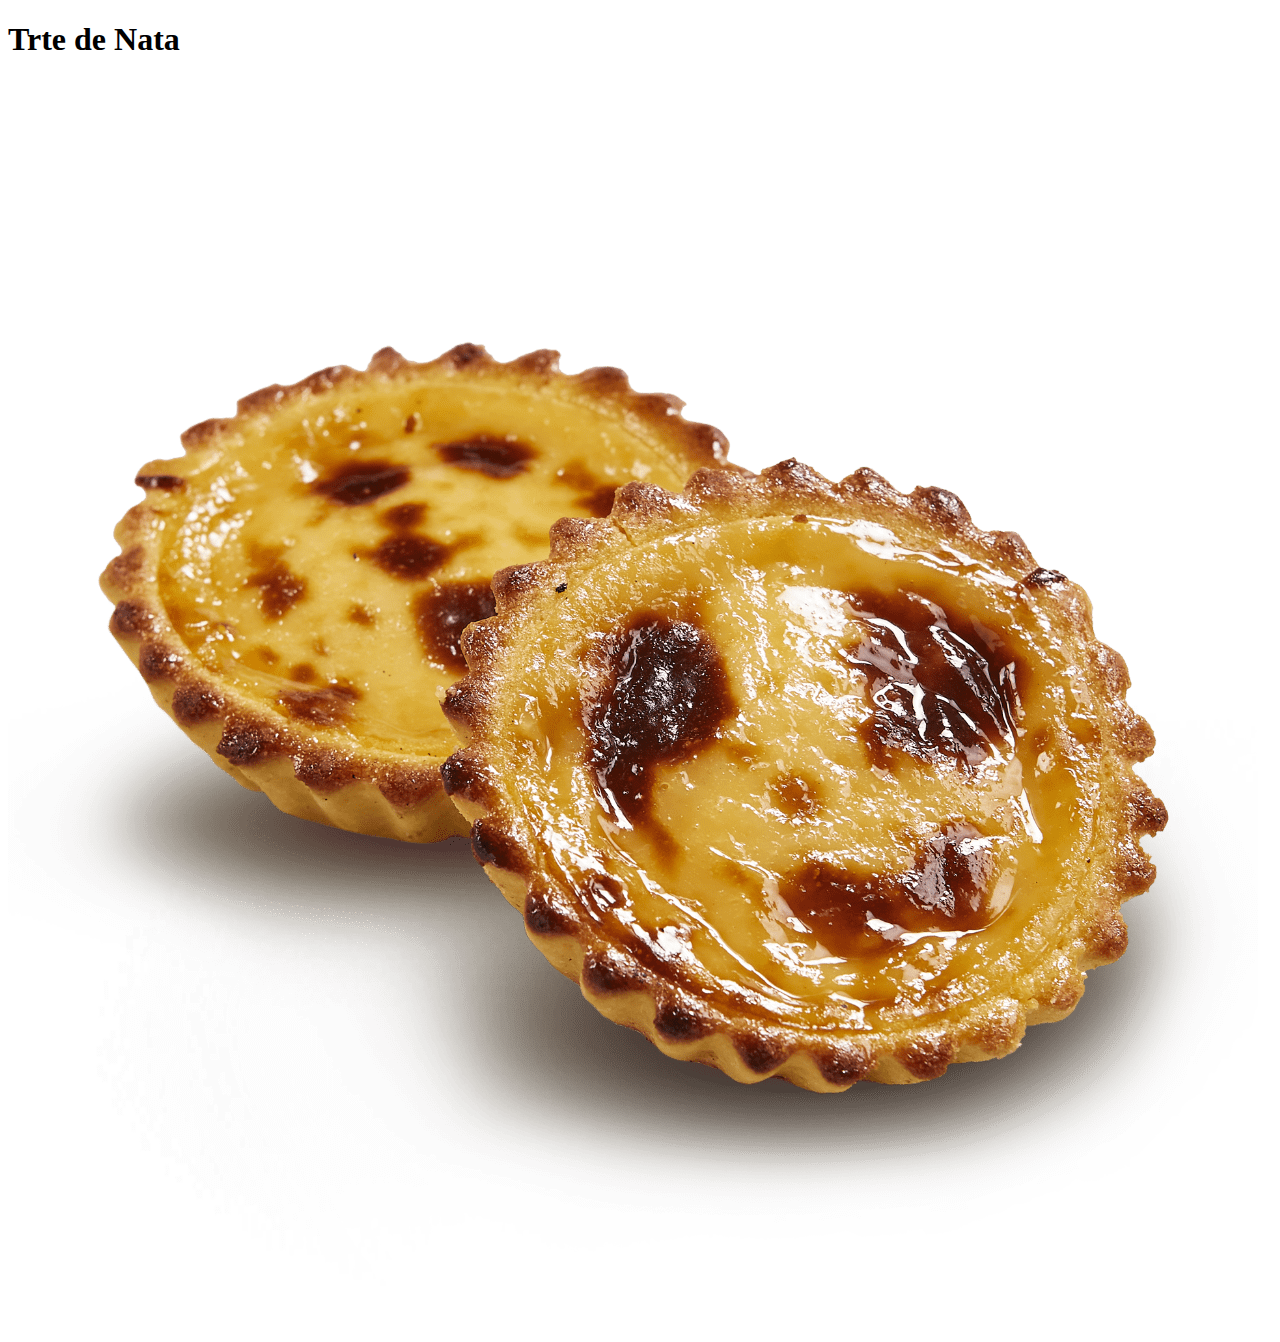
==== index.html @ d2eb8fe9 "create files structure" ====
<!DOCTYPE html>
<html lang="en">
  <head>
    <meta charset="UTF-8" />
    <meta name="viewport" content="width=device-width, initial-scale=1.0" />
    <title>Tate de Nata</title>
  </head>
  <body>
    <h1>Trte de Nata</h1>
    <img src="/images/tarte nata.png" alt="" />
  </body>
</html>
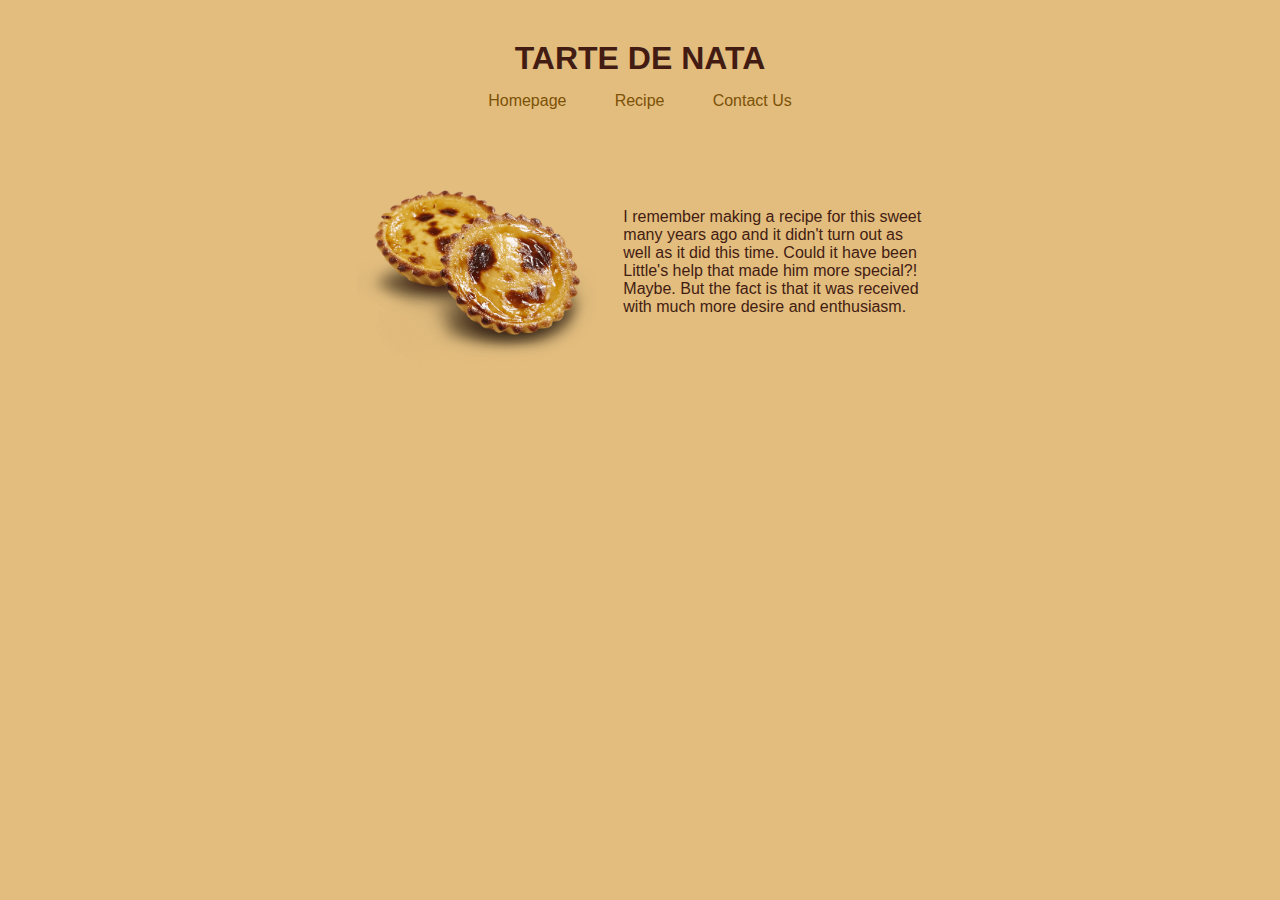
==== commit 65b5cb4b: "link pages, styled, included images" ====
--- a/index.html
+++ b/index.html
@@ -4,9 +4,25 @@
     <meta charset="UTF-8" />
     <meta name="viewport" content="width=device-width, initial-scale=1.0" />
     <title>Tate de Nata</title>
+    <link rel="stylesheet" href="/css/style.css" />
   </head>
   <body>
-    <h1>Trte de Nata</h1>
-    <img src="/images/tarte nata.png" alt="" />
+    <h1>Tarte de Nata</h1>
+    <div class="group-links container">
+      <a href="/">Homepage</a>
+      <a href="/recipe.html">Recipe</a>
+      <a href="/contact.html">Contact Us</a>
+    </div>
+    <div class="container">
+      <figure>
+        <img src="/images/tarte nata.png" alt="" />
+      </figure>
+      <p class="inicial-text">
+        I remember making a recipe for this sweet many years ago and it didn't
+        turn out as well as it did this time. Could it have been Little's help
+        that made him more special?! Maybe. But the fact is that it was received
+        with much more desire and enthusiasm.
+      </p>
+    </div>
   </body>
 </html>
--- a/css/style.css
+++ b/css/style.css
@@ -0,0 +1,56 @@
+body {
+  margin: 40px auto;
+  max-width: 600px;
+  font-family: "Gill Sans", "Gill Sans MT", Calibri, "Trebuchet MS", sans-serif;
+  background-color: #e2bd7e;
+}
+h1 {
+  text-align: center;
+  color: #421c12;
+  text-transform: uppercase;
+  margin: 0%;
+}
+.container {
+  display: flex;
+  flex-wrap: wrap;
+  justify-content: space-evenly;
+  align-items: center;
+}
+figure {
+  margin: 20px 10px;
+  width: 240px;
+}
+img {
+  border-radius: 10px;
+  height: 230px;
+  object-fit: cover;
+  width: 100%;
+}
+p {
+  color: #421c12;
+}
+.inicial-text {
+  margin: 10px;
+  width: 300px;
+}
+.group-links {
+  margin: 15px 100px;
+}
+.group-links a {
+  color: rgb(124, 81, 6);
+  text-decoration: none;
+}
+.group-links a:hover {
+  text-decoration: underline;
+  color: rgb(76, 50, 8);
+}
+.link-email {
+  text-align: center;
+  margin-top: 20px;
+}
+.link-email a {
+  color: rgb(181, 119, 19);
+}
+.link-email a:hover {
+  color: rgb(124, 81, 6);
+}
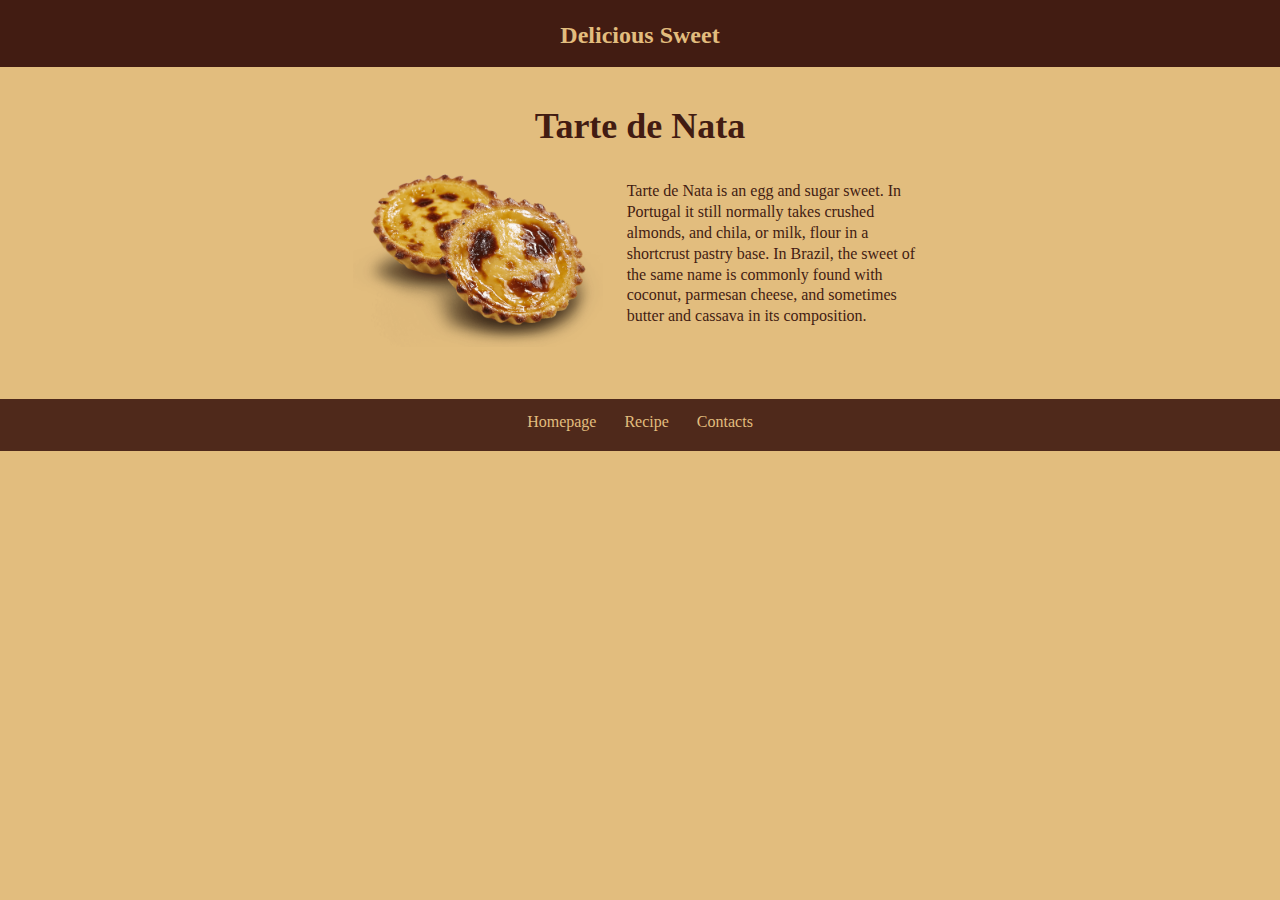
==== commit e80d17cd: "chane style header and footer and updated SEO" ====
--- a/index.html
+++ b/index.html
@@ -2,27 +2,37 @@
 <html lang="en">
   <head>
     <meta charset="UTF-8" />
-    <meta name="viewport" content="width=device-width, initial-scale=1.0" />
-    <title>Tate de Nata</title>
+    <meta
+      name="description"
+      content="Everything about Tarte de Nata! Get to know the history and how to bake one yourself."
+    />
+    <title>Tarte de Nata - Delicious Sweets</title>
     <link rel="stylesheet" href="/css/style.css" />
   </head>
   <body>
-    <h1>Tarte de Nata</h1>
-    <div class="group-links container">
+    <header>
+      <p class="header-brand">Delicious Sweet</p>
+    </header>
+    <main>
+      <h1 class="subtitle1">Tarte de Nata</h1>
+
+      <div class="container">
+        <figure>
+          <img src="/images/tarte nata.png" alt="dessert - tarte de nata" />
+        </figure>
+        <p class="inicial-text">
+          Tarte de Nata is an egg and sugar sweet. In Portugal it still normally
+          takes crushed almonds, and chila, or milk, flour in a shortcrust
+          pastry base. In Brazil, the sweet of the same name is commonly found
+          with coconut, parmesan cheese, and sometimes butter and cassava in its
+          composition.
+        </p>
+      </div>
+    </main>
+    <footer>
       <a href="/">Homepage</a>
       <a href="/recipe.html">Recipe</a>
-      <a href="/contact.html">Contact Us</a>
-    </div>
-    <div class="container">
-      <figure>
-        <img src="/images/tarte nata.png" alt="" />
-      </figure>
-      <p class="inicial-text">
-        I remember making a recipe for this sweet many years ago and it didn't
-        turn out as well as it did this time. Could it have been Little's help
-        that made him more special?! Maybe. But the fact is that it was received
-        with much more desire and enthusiasm.
-      </p>
-    </div>
+      <a href="/contact.html">Contacts</a>
+    </footer>
   </body>
 </html>
--- a/css/style.css
+++ b/css/style.css
@@ -1,14 +1,45 @@
+* {
+  margin: 0;
+  padding: 0;
+}
 body {
-  margin: 40px auto;
-  max-width: 600px;
-  font-family: "Gill Sans", "Gill Sans MT", Calibri, "Trebuchet MS", sans-serif;
+  font-family: Cambria, Cochin, Georgia, Times, "Times New Roman", serif;
   background-color: #e2bd7e;
 }
+main {
+  padding: 0px 40px;
+  margin: 38px auto;
+  max-width: 600px;
+}
+header {
+  background-color: #421c12;
+  font-weight: bolder;
+  text-align: center;
+}
+
+.header-brand {
+  padding: 20px 0px 16px;
+  color: #e2bd7e;
+  font-size: 24px;
+}
 h1 {
+  font-size: 36px;
   text-align: center;
   color: #421c12;
-  text-transform: uppercase;
-  margin: 0%;
+  margin-bottom: 18px;
+}
+h2 {
+  text-align: center;
+  color: #421c12;
+  margin-bottom: 30px;
+}
+.subtitle1 {
+  margin-bottom: 0px;
+}
+h3 {
+  text-align: center;
+  color: #421c12;
+  margin: 15px 0 15px;
 }
 .container {
   display: flex;
@@ -16,41 +47,52 @@
   justify-content: space-evenly;
   align-items: center;
 }
+
 figure {
-  margin: 20px 10px;
-  width: 240px;
+  margin: 0px 10px 10px;
+  width: 250px;
 }
 img {
   border-radius: 10px;
-  height: 230px;
+  height: 200px;
   object-fit: cover;
   width: 100%;
 }
+.height-img {
+  height: 250px;
+}
+ul {
+  margin-bottom: 26px;
+}
 p {
   color: #421c12;
+  line-height: 1.3em;
 }
 .inicial-text {
   margin: 10px;
   width: 300px;
 }
-.group-links {
-  margin: 15px 100px;
+footer {
+  background-color: #421c12eb;
+  padding: 14px 0px 20px;
+  text-align: center;
 }
-.group-links a {
-  color: rgb(124, 81, 6);
+footer a {
+  color: #e2bd7e;
+  padding: 12px;
   text-decoration: none;
 }
-.group-links a:hover {
+footer a:hover {
   text-decoration: underline;
-  color: rgb(76, 50, 8);
+  color: #fce6bf;
 }
 .link-email {
   text-align: center;
   margin-top: 20px;
 }
 .link-email a {
-  color: rgb(181, 119, 19);
+  color: rgb(156, 102, 16);
 }
 .link-email a:hover {
-  color: rgb(124, 81, 6);
+  color: #421c12d6;
 }
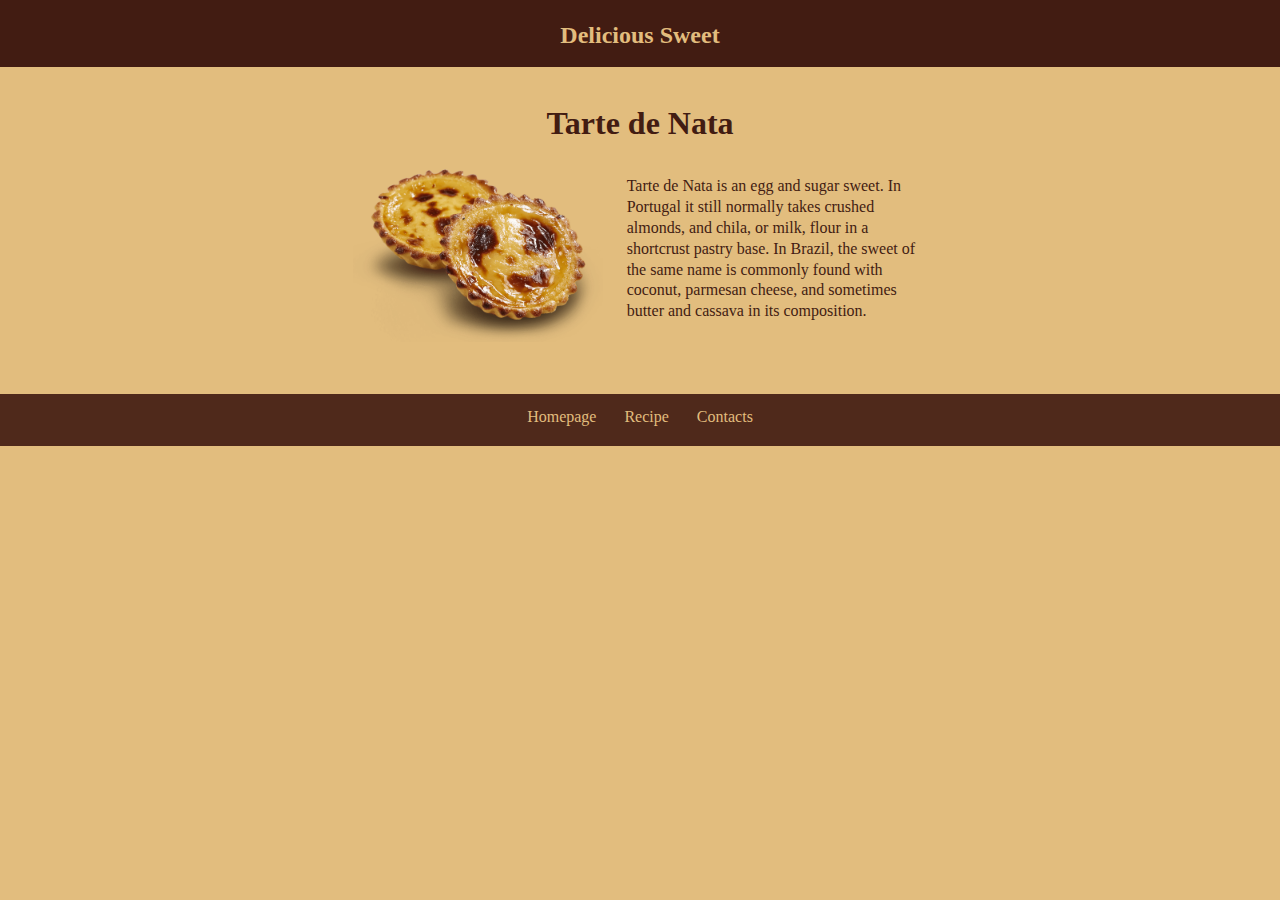
==== commit b9616daf: "added titles to links" ====
--- a/index.html
+++ b/index.html
@@ -6,7 +6,7 @@
       name="description"
       content="Everything about Tarte de Nata! Get to know the history and how to bake one yourself."
     />
-    <title>Tarte de Nata - Delicious Sweets</title>
+    <title>Tarte de Nata - Portuguese dessert | Delicious Sweets</title>
     <link rel="stylesheet" href="/css/style.css" />
   </head>
   <body>
@@ -30,9 +30,9 @@
       </div>
     </main>
     <footer>
-      <a href="/">Homepage</a>
-      <a href="/recipe.html">Recipe</a>
-      <a href="/contact.html">Contacts</a>
+      <a href="/" title="Go to main page">Homepage</a>
+      <a href="/recipe.html" title="Learn the recipe">Recipe</a>
+      <a href="/contact.html" title="Contact us by email">Contacts</a>
     </footer>
   </body>
 </html>
--- a/css/style.css
+++ b/css/style.css
@@ -23,20 +23,15 @@
   font-size: 24px;
 }
 h1 {
-  font-size: 36px;
   text-align: center;
   color: #421c12;
-  margin-bottom: 18px;
+  margin-bottom: 26px;
 }
-h2 {
-  text-align: center;
-  color: #421c12;
-  margin-bottom: 30px;
-}
+
 .subtitle1 {
   margin-bottom: 0px;
 }
-h3 {
+h2 {
   text-align: center;
   color: #421c12;
   margin: 15px 0 15px;
